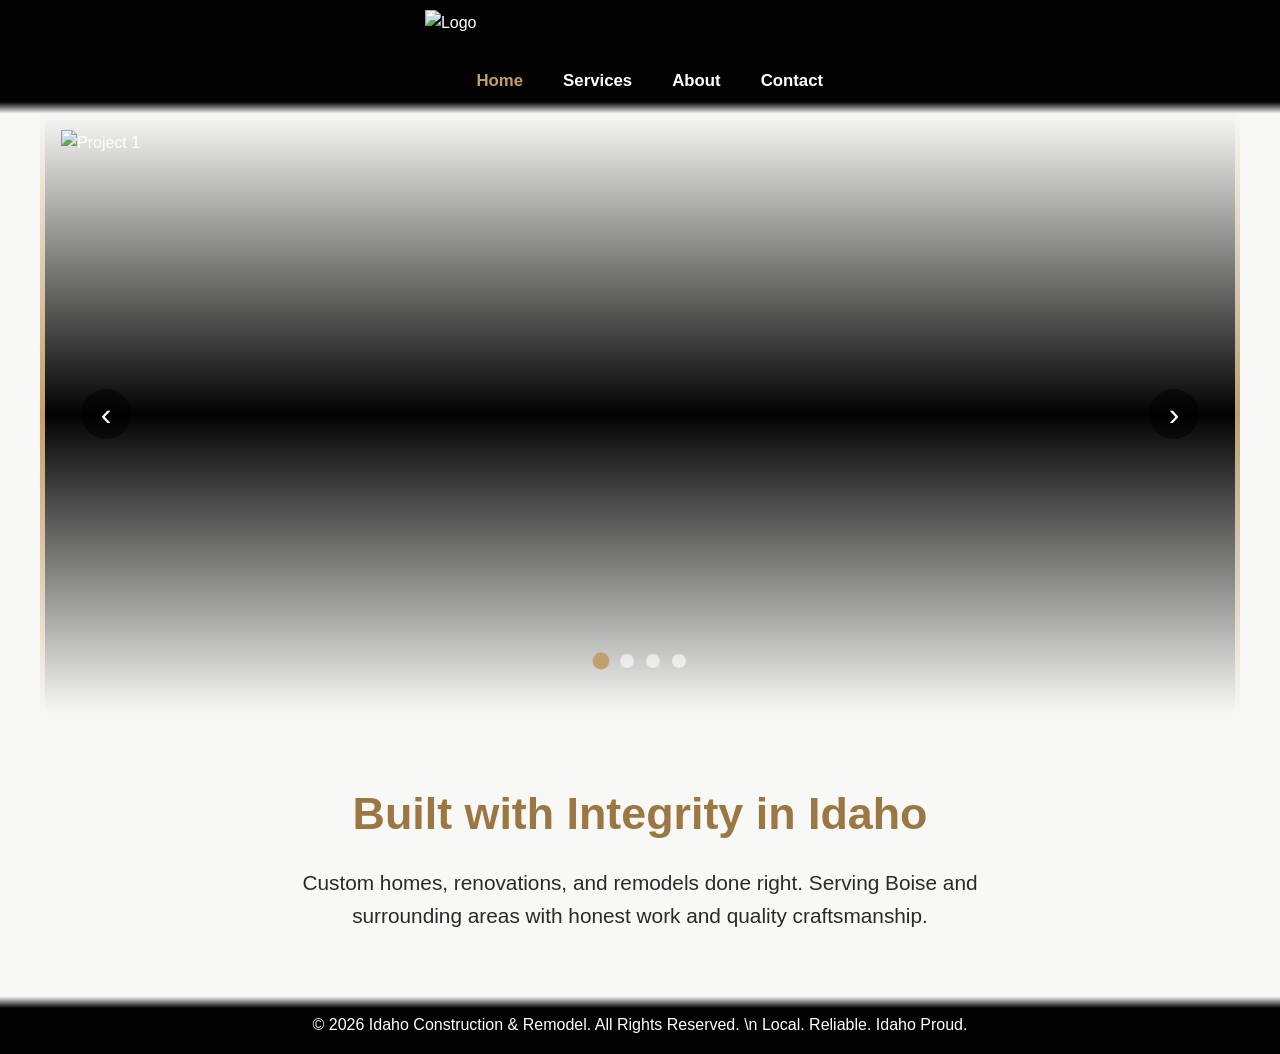
==== index.html @ 2c25b0d2 "Add files via upload" ====
<!DOCTYPE html>
<html lang="en">
<head>
    <meta charset="UTF-8">
    <meta name="viewport" content="width=device-width, initial-scale=1.0">
    <title>Idaho Construction & Remodel | Built with Integrity</title>
    <link rel="stylesheet" href="styles.css">
</head>
<body>
    <header>
        <nav class="nav">
            <img src="images/website_logo_v1.png" alt="Logo" class="nav-logo">
            
            <!-- Hamburger -->
            <button class="hamburger" id="hamburger" aria-label="Toggle navigation">
                <span></span>
                <span></span>
                <span></span>
            </button>

            <!-- Menu -->
            <ul class="nav-links" id="nav-links">
                <li><a href="#" class="active">Home</a></li>
                <li><a href="about.html#services">Services</a></li>
                <li><a href="about.html">About</a></li>
                <li><a href="about.html#contact">Contact</a></li>
            </ul>
        </nav>
    </header>

    <!-- Photo Carousel -->
    <section class="carousel-section">
        <div class="carousel-container">
            <div class="carousel-slide" id="carousel">
                <!-- Images will be added by JavaScript -->
            </div>
           
            <!-- Navigation arrows -->
            <button class="carousel-btn prev" onclick="prevSlide()">‹</button>
            <button class="carousel-btn next" onclick="nextSlide()">›</button>
           
            <!-- Dots -->
            <div class="carousel-dots" id="dots"></div>
        </div>
    </section>

    <!-- Welcome / Intro text -->
    <section style="text-align: center; padding: 4rem 2rem; background: var(--light-bg);">
        <h1 style="font-size: 2.8rem; margin-bottom: 1rem; color: var(--dark-gold);">Built with Integrity in Idaho</h1>
        <p style="font-size: 1.3rem; max-width: 700px; margin: 0 auto;">
            Custom homes, renovations, and remodels done right.
            Serving Boise and surrounding areas with honest work and quality craftsmanship.
        </p>
    </section>

    <footer class="footer">
        <p>&copy; 2026 Idaho Construction & Remodel. All Rights Reserved. \n Local. Reliable. Idaho Proud.</p>
    </footer>

    <script>
        // Carousel Script
        const portfolioImages = [
            "images/portfolio/stock_image1.webp",
            "images/portfolio/stock_image3.jpeg",
            "images/portfolio/stock_image4.avif",
            "images/portfolio/stock_image5.webp"
        ];

        let currentSlide = 0;
        let slideInterval;

        function createCarousel() {
            const carousel = document.getElementById('carousel');
            const dotsContainer = document.getElementById('dots');

            carousel.innerHTML = '';
            dotsContainer.innerHTML = '';

            portfolioImages.forEach((src, index) => {
                const img = document.createElement('img');
                img.src = src;
                img.alt = `Project ${index + 1}`;
                img.className = 'carousel-image';
                if (index === 0) img.style.display = 'block';
                carousel.appendChild(img);

                const dot = document.createElement('span');
                dot.className = 'dot';
                if (index === 0) dot.classList.add('active');
                dot.onclick = () => goToSlide(index);
                dotsContainer.appendChild(dot);
            });
        }

        function showSlide(n) {
            const slides = document.querySelectorAll('.carousel-image');
            const dots = document.querySelectorAll('.dot');

            slides.forEach(slide => slide.style.display = 'none');
            dots.forEach(dot => dot.classList.remove('active'));

            slides[n].style.display = 'block';
            dots[n].classList.add('active');
            currentSlide = n;
        }

        function nextSlide() {
            let newSlide = currentSlide + 1;
            if (newSlide >= portfolioImages.length) newSlide = 0;
            showSlide(newSlide);
        }

        function prevSlide() {
            let newSlide = currentSlide - 1;
            if (newSlide < 0) newSlide = portfolioImages.length - 1;
            showSlide(newSlide);
        }

        function goToSlide(n) {
            showSlide(n);
            resetInterval();
        }

        function resetInterval() {
            clearInterval(slideInterval);
            slideInterval = setInterval(nextSlide, 5000);
        }

        // Hamburger Menu + Close on link click
        function initHamburger() {
            const hamburger = document.getElementById('hamburger');
            const navLinks = document.getElementById('nav-links');

            if (!hamburger || !navLinks) return;

            hamburger.addEventListener('click', () => {
                navLinks.classList.toggle('active');
                hamburger.classList.toggle('active');
            });

            // Close menu when clicking a link
            document.querySelectorAll('.nav-links a').forEach(link => {
                link.addEventListener('click', () => {
                    navLinks.classList.remove('active');
                    hamburger.classList.remove('active');
                });
            });
        }

        // Initialize everything
        window.onload = () => {
            createCarousel();
            showSlide(0);
            resetInterval();
            initHamburger();
        };
    </script>
</body>
</html>
---- styles.css ----
:root {
    --dark-bg: #020202;
    --light-bg: #f8f8f6;
    --gold: #c09f6c;
    --dark-gold: #9b7743;
    --text-light: #ffffff;
    --text-dark: #2a2a2a;
}

* { 
    margin: 0; 
    padding: 0; 
    box-sizing: border-box; 
}

body {
    font-family: 'Segoe UI', Tahoma, Geneva, Verdana, sans-serif;
    background-color: var(--light-bg);
    color: var(--text-dark);
    line-height: 1.6;
}

header {
    background: var(--dark-bg);
    color: var(--text-light);
    position: sticky;
    top: 0;
    z-index: 100;
}

/* ==================== NAV + HAMBURGER ==================== */
.nav {
    background: var(--dark-bg);
    padding: 0.6rem 1rem;
    display: flex;
    justify-content: center;        /* Centers logo */
    align-items: center;
    min-height: 75px;
    position: relative;
}

.nav::after {
    content: '';
    position: absolute;
    left: 0; right: 0; bottom: 0;
    height: 12px;
    background: linear-gradient(to bottom, #020202, #ffffff);
}

.nav-logo {
    height: 95px;
    width: auto;
    max-width: 100%;
    object-fit: contain;
}

/* Hamburger - Overlay on mobile */
/* Hamburger */
.hamburger {
    display: none;
    position: absolute;
    right: 20px;
    top: 35%;
    transform: translateY(-50%);
    flex-direction: column;
    justify-content: space-between;
    width: 30px;
    height: 21px;
    background: transparent;
    border: none;
    cursor: pointer;
    z-index: 101;
    padding: 0;
}

.hamburger span {
    width: 100%;
    height: 3px;
    background-color: var(--text-light);
    transition: all 0.3s ease;
    border-radius: 3px;
}

/* X animation when active */
.hamburger.active span:nth-child(1) {
    transform: rotate(45deg) translate(5px, 5px);
}

.hamburger.active span:nth-child(2) {
    opacity: 0;
}

.hamburger.active span:nth-child(3) {
    transform: rotate(-45deg) translate(7px, -6px);
}

.nav-links {
    display: flex;
    gap: 2.5rem;
    list-style: none;
    margin-top: 3rem;
    margin-right: 2rem;
}

.nav-links a {
    color: var(--text-light);
    text-decoration: none;
    font-weight: 600;
    font-size: 1.05rem;
}

.nav-links a:hover,
.nav-links a.active {
    color: var(--gold);
}

/* ==================== MOBILE ONLY ==================== */
@media (max-width: 768px) {
    body, html {
        overflow-x: hidden;
    }

    .nav {
        min-height: 70px;
        padding: 0.6rem 1rem;
    }

    .nav-logo {
        height: 65px;
    }

    .hamburger {
        display: flex;
    }

    .nav-links {
        position: absolute;
        top: 100%;
        left: 0;
        right: 0;
        background: var(--dark-bg);
        flex-direction: column;
        gap: 0;
        margin: 0;
        padding: 1rem 0;
        box-shadow: 0 10px 15px rgba(0,0,0,0.3);
        transform: scaleY(0);
        transform-origin: top;
        transition: transform 0.3s ease;
        z-index: 100;
    }

    .nav-links.active {
        transform: scaleY(1);
    }

    .nav-links li {
        text-align: center;
        padding: 1rem 0;
        border-bottom: 1px solid rgba(255,255,255,0.1);
    }

    .nav-links li:last-child {
        border-bottom: none;
    }

    /* === FONTS === */
    body {
        font-size: 15px;
    }

    h1, h2 {
        font-size: 1.9rem !important;
        line-height: 1.15;
    }

    body p {
        font-size: 1rem !important;
    }

    footer p {
        font-size: 0.85rem !important;
    }

    .nav-links a {
        font-size: 1.1rem;
    }

    /* === CARDS (mobile) === */
    .card-grid {
        display: grid;
        grid-template-columns: 1fr;
        gap: 1.0rem;
        justify-items: center;   /* this centers the cards properly */
    }

    .card {
        width: 90%;
        max-width: 420px;
        border-radius: 10px;
        overflow: hidden;
        margin: 0 auto;          /* backup centering */
    }
    
    .card img {
        height: 100px;             /* Better height for mobile */
        width: 100%;
        object-fit: cover;
        display: block;
    }

    .card-content {
        padding: 1.1rem 1rem;
    }

    .card-content h3 {
        font-size: 1.25rem;
        margin-bottom: 0.5rem;
    }

    .card-content p {
        font-size: 0.95rem;
        line-height: 1.45;
    }
    /* === CONTACT SECTION === */
    #contact > div {
        max-width: 100% !important;
        padding: 0 1rem;
    }

    .contact-card {
        padding: 1.4rem 1rem;
        width: 100%;
        max-width: 100%;
        box-sizing: border-box;
        margin-bottom: 1.2rem;
    }

    .contact-card p,
    .contact-card a {
        word-break: break-word;
        font-size: 1rem;
    }

    .contact-card a {
        display: inline-block;
        padding: 6px 0;
        min-height: 44px;
    }
}
/* Rest of your styles */
section {
    padding: 1rem 1rem;
    max-width: 1200px;
    margin: 0 auto;
}

h2 {
    font-size: 2.5rem;
    margin-bottom: 2rem;
    text-align: center;
    color: var(--dark-gold);
}

.card-grid {
    display: grid;
    grid-template-columns: repeat(auto-fit, minmax(300px, 1fr));
    gap: 2rem;
}

.card {
    background: white;
    border-radius: 8px;
    overflow: hidden;
    box-shadow: 0 5px 15px rgba(0,0,0,0.1);
    transition: transform 0.3s;
}

.card:hover { 
    transform: translateY(-10px); 
}

.card img { 
    width: 100%; 
    height: 200px; 
    object-fit: cover; 
}

.card-content { 
    padding: 1.5rem; 
}

.about-text, .contact-intro {
    max-width: 800px;
    margin: 0 auto 3rem;
    text-align: center;
    font-size: 1.2rem;
}

.contact {
    background: linear-gradient(to top, #ffffff, #020202);
    color: var(--text-light);
}

.contact h2 { 
    color: var(--gold); 
}

.contact-wrapper {
    max-width: 600px;
    margin: 0 auto;
    text-align: center;
}

.contact-card {
    background: rgba(0,0,0,0.4);
    padding: 2rem;
    border-radius: 12px;
    margin-bottom: 2rem;
    border: 1px solid rgba(192, 159, 108, 0.2);
    transition: all 0.3s;
}

.contact-card:hover {
    background: rgba(0,0,0,0.6);
    transform: translateY(-5px);
    border-color: var(--gold);
}

.contact-card a {
    color: var(--gold);
    text-decoration: none;
}

.contact-card a:hover { 
    text-decoration: underline; 
}

.footer {
    background: var(--dark-bg);
    color: var(--text-light);
    text-align: center;
    padding: 1rem 0.5rem;
    position: relative;
}

.footer::before {
    content: '';
    position: absolute;
    left: 0; right: 0; top: 0;
    height: 12px;
    background: linear-gradient(to bottom, #ffffff, #020202);
}

/* Carousel */
.carousel-section {
    position: relative;
    height: 600px;
    overflow: hidden;
    background: linear-gradient(to top, var(--light-bg), #020202, var(--light-bg));
    color: var(--text-light);
    border-left: 5px solid transparent;
    border-right: 5px solid transparent;
    border-image: linear-gradient(to bottom, var(--light-bg), var(--gold), var(--light-bg)) 1;
}

.carousel-container {
    position: relative;
    width: 100%;
    height: 100%;
}

.carousel-image {
    width: 100%;
    height: 100%;
    object-fit: cover;
    display: none;
    position: absolute;
    top: 0;
    left: 0;
}

.carousel-btn {
    position: absolute;
    top: 50%;
    transform: translateY(-50%);
    background: rgba(0,0,0,0.5);
    color: white;
    border: none;
    font-size: 2rem;
    width: 50px;
    height: 50px;
    border-radius: 50%;
    cursor: pointer;
    z-index: 10;
    transition: all 0.3s;
}

.carousel-btn:hover {
    background: var(--gold);
    color: #111;
}

.prev { left: 20px; }
.next { right: 20px; }

.carousel-dots {
    position: absolute;
    bottom: 30px;
    left: 50%;
    transform: translateX(-50%);
    display: flex;
    gap: 12px;
    z-index: 10;
}

.dot {
    width: 14px;
    height: 14px;
    background: rgba(255,255,255,0.6);
    border-radius: 50%;
    cursor: pointer;
    transition: all 0.3s;
}

.dot.active {
    background: var(--gold);
    transform: scale(1.2);
}

/* Carousel responsive */
@media (max-width: 768px) {
    .carousel-section {
        height: 400px;
    }
}

#services {
    scroll-margin-top: 100px;
}
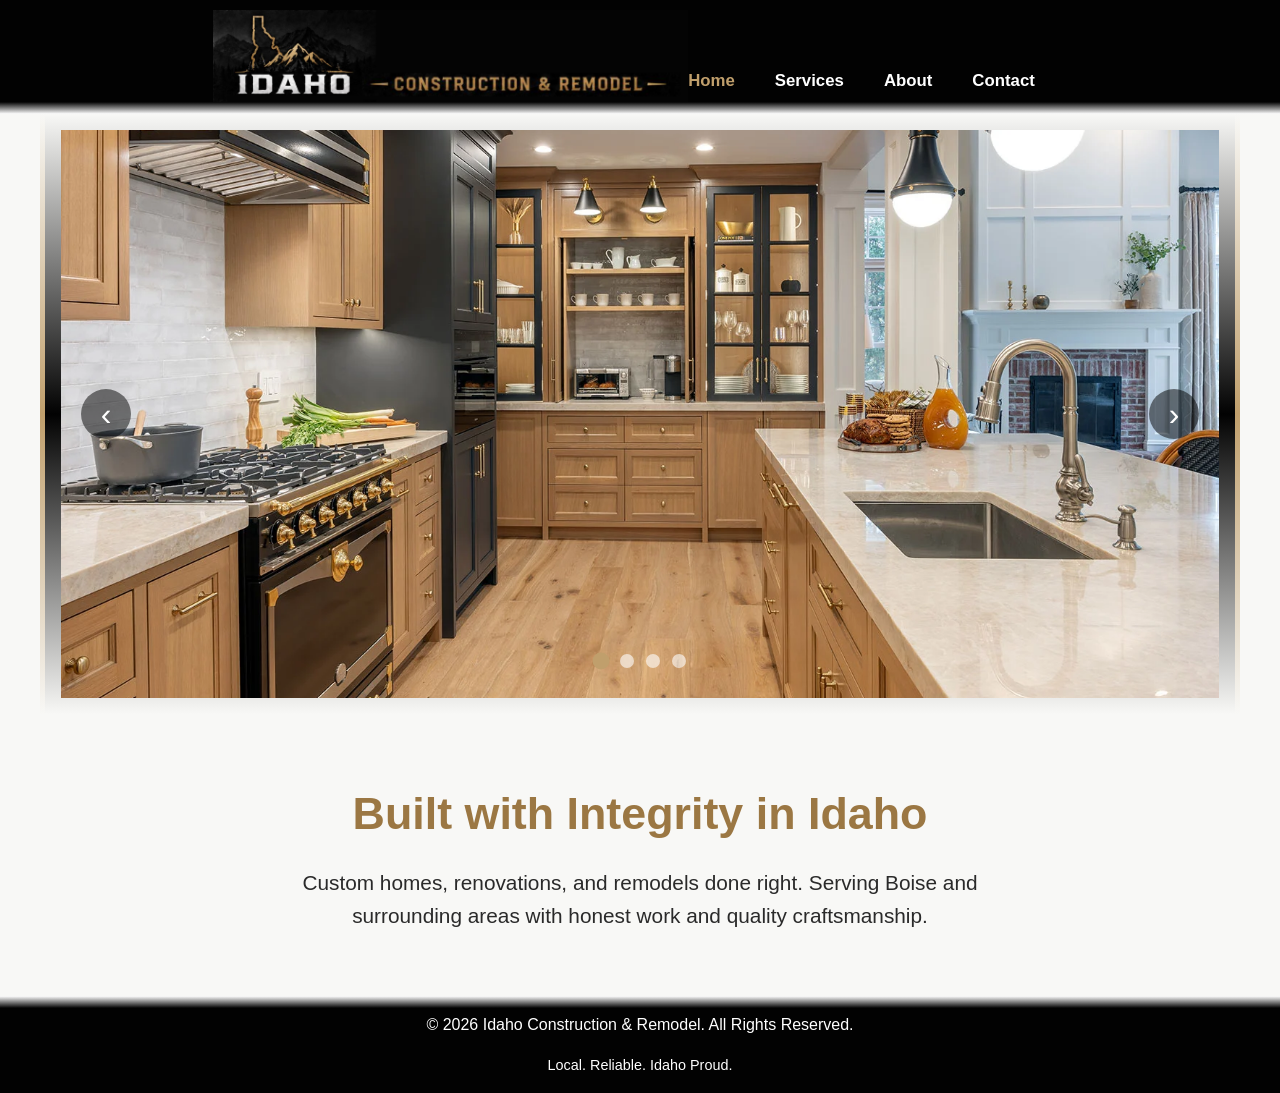
==== commit 46f0140f: "Update index.html" ====
--- a/index.html
+++ b/index.html
@@ -54,7 +54,8 @@
     </section>
 
     <footer class="footer">
-        <p>&copy; 2026 Idaho Construction & Remodel. All Rights Reserved. \n Local. Reliable. Idaho Proud.</p>
+        <p>&copy; 2026 Idaho Construction & Remodel. All Rights Reserved.</p>
+        <p style="margin-top: 1rem; font-size: 0.9rem;">Local. Reliable. Idaho Proud.</p>
     </footer>
 
     <script>
